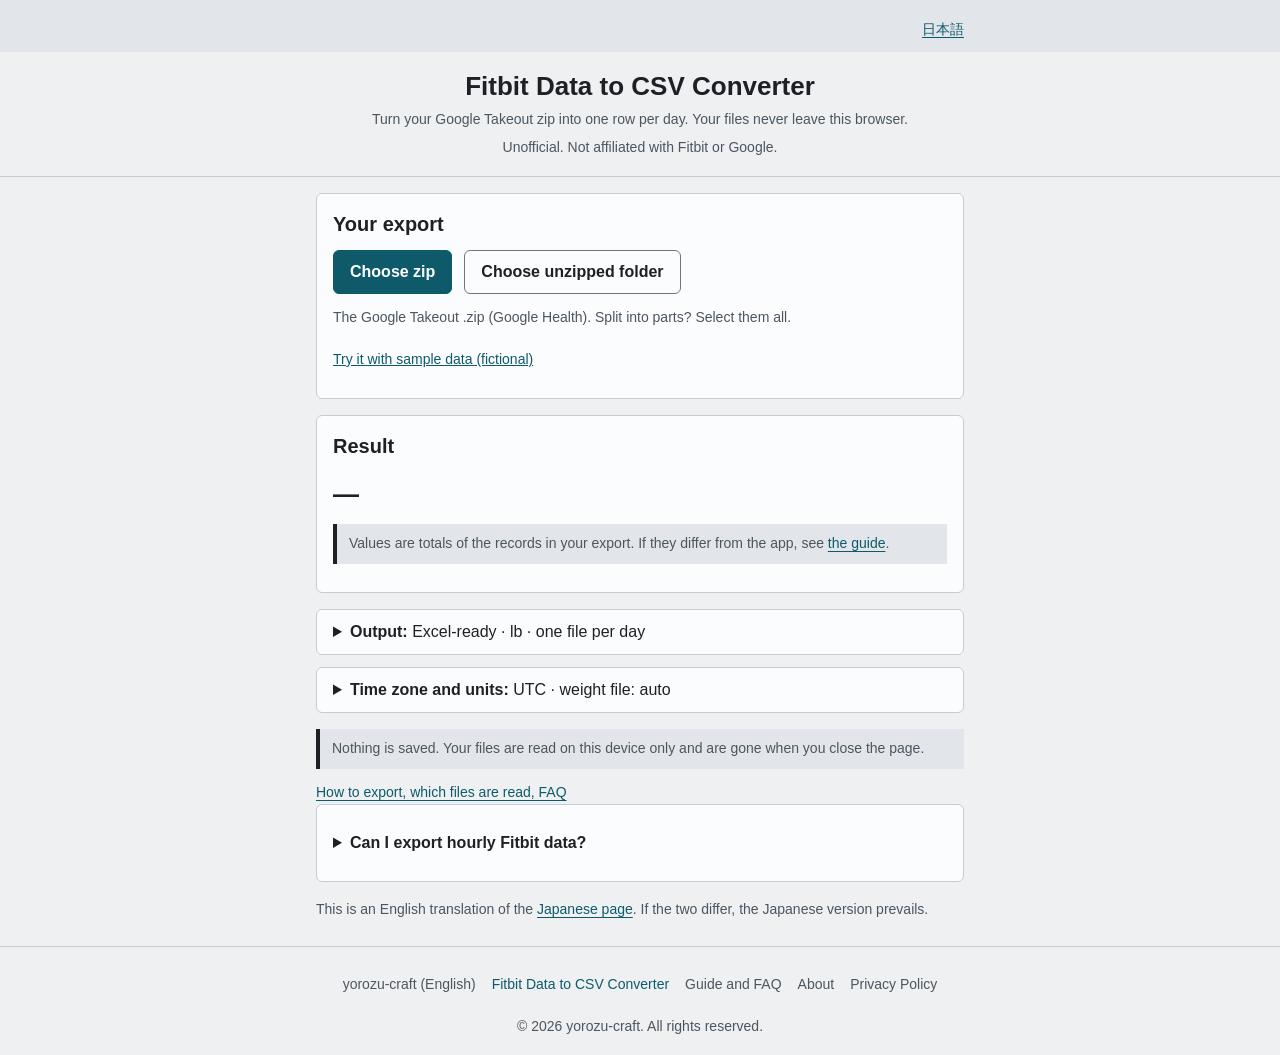
==== en/index.html @ 5a16e48a "英語のページの「Can I export hourly Fitbit data?」を <details>（問いを summary）に（D425。画面の文を減らす） Co-Authored-By: Cl" ====
<!DOCTYPE html>
<html lang="en">
<head>
  <meta charset="UTF-8">
  <meta name="viewport" content="width=device-width, initial-scale=1.0">
  <title>How Do I Export Fitbit Data? Steps, Sleep, Weight and Heart Rate to CSV, Excel or Google Sheets | yorozu-craft</title>
  <meta name="description" content="Convert your Fitbit export from Google Takeout into a CSV with one row per day: sleep, sleep score, steps, resting heart rate, weight and exercise. Opens in Excel. Runs in your browser; nothing is uploaded.">
  <meta name="robots" content="index, follow">
  <link rel="canonical" href="https://yorozu-craft.com/fitbit-export/en/">
  <link rel="alternate" hreflang="ja" href="https://yorozu-craft.com/fitbit-export/">
  <link rel="alternate" hreflang="en" href="https://yorozu-craft.com/fitbit-export/en/">
  <link rel="alternate" hreflang="x-default" href="https://yorozu-craft.com/fitbit-export/">

  <meta property="og:title" content="How Do I Export Fitbit Data? Steps, Sleep, Weight and Heart Rate to CSV, Excel or Google Sheets | yorozu-craft">
  <meta property="og:description" content="Turn your Fitbit Google Takeout zip into one CSV row per day: sleep, steps, resting heart rate, weight. Nothing is uploaded.">
  <meta property="og:type" content="website">
  <meta property="og:url" content="https://yorozu-craft.com/fitbit-export/en/">
  <meta property="og:site_name" content="yorozu-craft">
  <meta property="og:locale" content="en_US">
  <meta property="og:locale:alternate" content="ja_JP">
  <meta property="og:image" content="https://yorozu-craft.com/fitbit-export/og-image.png">
  <meta property="og:image:width" content="1200">
  <meta property="og:image:height" content="630">
  <meta name="twitter:card" content="summary_large_image">
  <meta name="theme-color" content="#eef0f2" media="(prefers-color-scheme: light)">
  <meta name="theme-color" content="#15191d" media="(prefers-color-scheme: dark)">

  <script type="application/ld+json">
  {
    "@context": "https://schema.org",
    "@type": "WebApplication",
    "name": "Fitbit Data to CSV Converter",
    "description": "Convert your Fitbit export from Google Takeout into a CSV with one row per day: sleep, sleep score, steps, resting heart rate, weight and exercise. Runs in your browser; nothing is uploaded.",
    "url": "https://yorozu-craft.com/fitbit-export/en/",
    "applicationCategory": "UtilitiesApplication",
    "operatingSystem": "All",
    "offers": { "@type": "Offer", "price": "0", "priceCurrency": "JPY" },
    "inLanguage": "en"
  }
  </script>

  <!-- Google AdSense: site ownership meta only. The ad script is off on thin pages until the AdSense review passes (2026-10-04) -->
  <meta name="google-adsense-account" content="ca-pub-5375267956079717">

  <link rel="icon" href="../favicon.svg" type="image/svg+xml">
  <link rel="apple-touch-icon" href="../apple-touch-icon.png">
  <link rel="manifest" href="../manifest.webmanifest">
  <link rel="stylesheet" href="../style.css">
</head>
<body>

  <p class="lang-switch no-print"><a href="../" hreflang="ja" lang="ja">日本語</a></p>

  <header class="app-header">
    <h1>Fitbit Data to CSV Converter</h1>
    <p class="subtitle">Turn your Google Takeout zip into one row per day. Your files never leave this browser.</p>
    <!-- 商標（REVIEW C7 R9） -->
    <p class="tm">Unofficial. Not affiliated with Fitbit or Google.</p>
  </header>

  <!-- 日本語版（../index.html）と同じ骨組み・同じ id。文は text.js の en。ファイルも設定も保存しない -->
  <main class="app-main">

    <fieldset class="card req" id="drop">
      <legend>Your export</legend>
      <div class="dropzone" id="dropzone">
        <div class="btn-row">
          <button type="button" class="btn btn-primary" id="pick-zip">Choose zip</button>
          <button type="button" class="btn" id="pick-dir">Choose unzipped folder</button>
        </div>
        <label class="hint" for="file-zip">The Google Takeout .zip (Google Health). Split into parts? Select them all.</label>
        <p class="small"><button type="button" class="linkbtn" id="try-sample">Try it with sample data (fictional)</button></p>
      </div>
      <input type="file" id="file-zip" accept=".zip,.json,.csv,application/zip" multiple hidden>
      <input type="file" id="file-dir" webkitdirectory multiple hidden>
    </fieldset>

    <section class="card" id="result-card" tabindex="-1" aria-labelledby="h-result">
      <h2 id="h-result">Result</h2>
      <div id="result-main" aria-live="polite">
        <p class="result-num" id="result">—</p>
        <p class="result-sub" id="result-sub"></p>
      </div>
      <div class="btn-row no-print" id="dl-row" hidden>
        <button type="button" class="btn btn-primary" id="dl-csv">Download CSV</button>
        <button type="button" class="btn" id="dl-md">Download Markdown (zip)</button>
        <button type="button" class="btn" id="dl-ex">Exercise list (CSV)</button>
      </div>
      <details class="rels" id="detail" hidden>
        <summary>Details (days per item, notes, last 7 days)</summary>
        <div class="table-wrap"><table class="mini" id="detail-table"></table></div>
        <ul class="notes" id="notes"></ul>
        <div class="table-wrap"><table class="mini" id="preview"></table></div>
      </details>
      <!-- data-keep: 値の出どころ（書き出しの記録をまとめたもので、アプリの表示と違うことがある）。D117 の目安と同じ役目 -->
      <p class="small" data-keep>Values are totals of the records in your export. If they differ from the app, see <a href="./guide.html#time">the guide</a>.</p>
    </section>

    <div class="opts">
      <details class="card opt" id="opt-out">
        <summary>Output: <span class="opt-state">Excel-ready · kg · one file per day</span></summary>
        <div class="field">
          <label for="wout">Weight unit</label>
          <select id="wout">
            <option value="kg" selected>Kilograms (kg)</option>
            <option value="lb">Pounds (lb)</option>
          </select>
        </div>
        <div class="field">
          <label class="check"><input type="checkbox" id="bom" checked> Add a BOM so Excel opens the CSV as UTF-8</label>
        </div>
        <div class="field">
          <label for="lang">Column names</label>
          <select id="lang">
            <option value="en" selected>English (date, steps …)</option>
            <option value="ja">Japanese</option>
          </select>
        </div>
        <div class="field">
          <label for="md-unit">Markdown files</label>
          <select id="md-unit">
            <option value="day" selected>One file per day (with frontmatter)</option>
            <option value="month">One file per month (table)</option>
          </select>
        </div>
        <div class="field">
          <label for="from">Date range (leave empty for all)</label>
          <div class="range"><input type="date" id="from" aria-label="Start date"> to <input type="date" id="to" aria-label="End date"></div>
        </div>
      </details>
      <details class="card opt" id="opt-time">
        <summary>Time zone and units: <span class="opt-state">—</span></summary>
        <div class="field">
          <label for="tz">Time zone for splitting days</label>
          <p class="hint">Step and exercise times are recorded in UTC.</p>
          <select id="tz"></select>
        </div>
        <div class="field">
          <label for="wunit">Unit in weight-YYYY-MM-DD.json</label>
          <select id="wunit">
            <option value="auto" selected>Auto (usually pounds)</option>
            <option value="lb">Pounds (lb)</option>
            <option value="kg">Kilograms (kg)</option>
          </select>
        </div>
      </details>
    </div>

    <!-- data-keep: 入れたファイルの扱い（保存しない・端末の外に出ない）。A2 の「入力は端末の外に出ない」と同じ役目 -->
    <p class="small" data-keep>Nothing is saved. Your files are read on this device only and are gone when you close the page.</p>
    <p class="small"><a href="./guide.html">How to export, which files are read, FAQ</a></p>

    <details class="card content" id="hourly">
      <summary>Can I export hourly Fitbit data?</summary>
      <p>Google Takeout keeps more detail than one value per day: the steps and heart rate files hold minute-level records, each with a time in UTC. This converter makes one row per day and does not write hourly rows.</p>
    </details>

    <p class="small translation-note">This is an English translation of the <a href="../" hreflang="ja">Japanese page</a>. If the two differ, the Japanese version prevails.</p>

  </main>

  <footer class="app-footer">
    <nav class="footer-nav" aria-label="Footer">
      <ul>
        <li><a href="../../en/">yorozu-craft (English)</a></li>
        <li><a href="./" aria-current="page">Fitbit Data to CSV Converter</a></li>
        <li><a href="./guide.html">Guide and FAQ</a></li>
        <li><a href="../../en/about.html">About</a></li>
        <li><a href="../../en/privacy-policy.html">Privacy Policy</a></li>
      </ul>
    </nav>
    <p>&copy; 2026 yorozu-craft. All rights reserved.</p>
  </footer>

  <script src="../constants.js"></script>
  <script src="../text.js"></script>
  <script src="../screen.js"></script>
  <script src="../zip.js"></script>
  <script src="../calc.js"></script>
  <script src="../main.js"></script>
  <!-- Cloudflare Web Analytics（Cookie を使わないアクセス解析） --><script type='module' src='https://static.cloudflareinsights.com/beacon.min.js' data-cf-beacon='{"token": "b79bf821e1fd4b6683866d493b1de426"}'></script><!-- End Cloudflare Web Analytics -->
</body>
</html>
---- style.css ----
/* Fitbit データ CSV 変換 — yorozu-common v2 の皮に載せる。色・字・角・線はトークン（--bg / --card / --text / --muted / --accent / --border / --radius / --sp-* / --fs-*）だけ。
   暗い表示は端末の設定に自動で合わせる（トークンの差し替えは皮が持つ） */
/* yorozu-common:begin v2 — サイト共通の土台と皮。正本は youheioonuki.github.io の tools/common/v2/base.css と skin.css（yorozu-plans DESIGN.md）。
   この begin〜end の間は手で直さない（tools/sync-common.mjs で全ツールに配る。ツール固有の上書きは end の後に書く） */
/* yorozu-common v2 土台の層（yorozu-plans ROADMAP 7.98 D369、DESIGN.md）。すべてのページ（見せる・遊ぶ・世界を持つページも）に当てる。
   見た目（色・字・面）は持たない: リセット、押せる高さ、フォーカスの輪、入力の字の大きさ、読み上げの隠し字、動きを減らす設定、印刷で広告を出さない。
   色の値は各ページか共通の皮（skin.css）が --focus-ring・--focus・--muted・--error を決める。無ければ下の既定
   出どころ（v1 から引き継ぎ。2026-10-03 確認、yorozu-plans 企画書 59）: デジタル庁デザインシステム https://design.digital.go.jp/dads/ のコンテンツを加工して作成
   （フォーカスの輪・字の大きさの下限・入力欄のエラー表示。値は @digital-go-jp/design-tokens 2.0.1、MIT, (c) 2023 デジタル庁）。
   GOV.UK Frontend 6.5.1（MIT, (c) Crown copyright）の考え方: visually-hidden、エラーの文の前に読み上げ用の語 */
:root { --tap: 44px; --sp-1: 0.25rem; --sp-2: 0.5rem; --sp-3: 0.75rem; --sp-4: 1rem; --sp-6: 1.5rem; --sp-8: 2rem; --fs-s: 0.875rem; --fs-m: 1rem; --fs-l: 1.25rem; --fs-xl: 1.625rem; }
*, *::before, *::after { box-sizing: border-box; margin: 0; padding: 0; }
[hidden] { display: none !important; }
html { -webkit-text-size-adjust: 100%; text-size-adjust: 100%; }
:where(a, button, input, select, textarea, summary, [tabindex]):focus-visible {
  outline: 4px solid var(--focus-ring, #000); outline-offset: 2px; box-shadow: 0 0 0 2px var(--focus, #ffd43d);
}
@media (forced-colors: active) { :where(a, button, input, select, textarea, summary):focus-visible { outline-color: Highlight; } }
:where(input, select, textarea, button) { font: inherit; color: inherit; }
:where(input:not([type="checkbox"]):not([type="radio"]):not([type="range"]), select, textarea) { font-size: max(1rem, 16px); }
:where(button, summary, [role="button"]) { min-height: var(--tap); }
/* 1 つだけで置くリンク（nav の並び、使い方から道具へ戻るカード、言語の切り替え、パンくず）も押せる高さに。文中のリンクは対象外（WCAG 2.5.8。K192 の全巡回） */
:where(nav li > a, p.card > a:only-child, .lang-switch a, .crumb a) { display: inline-flex; align-items: center; min-height: var(--tap); }
[aria-invalid="true"] { border-color: var(--error, #ce0000) !important; }
.field-error { color: var(--error, #ce0000); font-weight: 700; margin-top: var(--sp-1); }
.visually-hidden {
  position: absolute !important; width: 1px !important; height: 1px !important; margin: 0 !important; padding: 0 !important;
  overflow: hidden !important; clip-path: inset(50%) !important; white-space: nowrap !important; border: 0 !important;
}
@media (prefers-reduced-motion: reduce) { *, *::before, *::after { animation-duration: 0.01ms !important; animation-iteration-count: 1 !important; transition-duration: 0.01ms !important; scroll-behavior: auto !important; } }
@media print { ins.adsbygoogle, .google-auto-placed, iframe[id^="aswift"], iframe[id^="google_ads"] { display: none !important; } }
/* yorozu-common v2 共通の皮（B「静かな道具」。yorozu-plans ROADMAP 7.94〜7.99 D364・D366・D369、正典は DESIGN.md）。
   当てるのは計算・制度・道具・読み物・案内（docs/content-classes.csv の「皮」が「共通」）。base.css の後、ページ自身の CSS の前に読む（ページが上書きできる）。
   土台だけのページは <html data-skin="base">（CSV の「皮」から機械で付ける）で、この皮はすべて外れる。同じ CSS を共通と土台のページが使っていても出し分けられる。
   どの規則も :where() で詳細度を上げない（トークンは 0、要素の規則は要素 1 つ分のまま）。影・装飾・2 色以上の強調・端末依存の明朝は使わない */
:where(html:not([data-skin="base"])) {
  color-scheme: light dark;
  --bg: #eef0f2; --bg-2: #e2e6ea; --card: #fbfcfd; --text: #1d2125; --muted: #4c565f;
  --accent: #0e5a6b; --accent-soft: #dcecef; --on-accent: #ffffff;
  --border: #c5ccd3; --input-border: #6b7782;
  --error: #ce0000; --ok: #197a4b; --focus: #ffd43d; --focus-ring: #000;
  --font-ui: "Noto Sans JP", "Noto Sans CJK JP", "Hiragino Sans", "Hiragino Kaku Gothic ProN", Meiryo, sans-serif;
  --lh-body: 1.7; --lh-tight: 1.4; --radius: 6px; --line-input: 2px;
}
@media (prefers-color-scheme: dark) {
  :where(html:not([data-skin="base"])) {
    --bg: #15191d; --bg-2: #1c2227; --card: #1a1f24; --text: #e8ecef; --muted: #a8b3bc;
    --accent: #6fc3d4; --accent-soft: #14323a; --on-accent: #0b1a1e;
    --border: #2f373e; --input-border: #7a8792; --error: #ff8a7a; --ok: #6fcf97; --focus: #000; --focus-ring: #ffd43d;
  }
}
:where(html:not([data-skin="base"])) body { font-family: var(--font-ui); background: var(--bg); color: var(--text); line-height: var(--lh-body); font-variant-numeric: tabular-nums; }
:where(html:not([data-skin="base"])) h1 { font-size: var(--fs-xl); font-weight: 800; line-height: var(--lh-tight); }
:where(html:not([data-skin="base"])) h2 { font-size: var(--fs-l); font-weight: 800; line-height: var(--lh-tight); }
:where(html:not([data-skin="base"])) h3 { font-size: var(--fs-m); font-weight: 800; }
:where(html:not([data-skin="base"])) a { color: var(--accent); text-decoration-thickness: 1px; text-underline-offset: 3px; }
@media (hover: hover) { :where(html:not([data-skin="base"])) a:hover { text-decoration-thickness: 3px; } }
:where(html:not([data-skin="base"])) :where(input, textarea)::placeholder { color: var(--muted); opacity: 1; }
/* 部品: 入力の箱 */
:where(html:not([data-skin="base"])) :where(input:not([type="checkbox"]):not([type="radio"]):not([type="range"]), select, textarea) { border: var(--line-input) solid var(--input-border); border-radius: var(--radius); background: var(--card); min-height: var(--tap); padding: var(--sp-1) var(--sp-3); }
:where(html:not([data-skin="base"])) :where(input, select, textarea):focus { border-color: var(--text); }
/* 部品: ボタン（主は塗り、副は線） */
:where(html:not([data-skin="base"])) :where(button, .btn) { border: 1px solid var(--input-border); border-radius: var(--radius); background: var(--card); color: var(--text); font-weight: 700; padding: 0 var(--sp-4); cursor: pointer; }
:where(html:not([data-skin="base"])) :where(button[type="submit"], .btn-primary) { background: var(--accent); border-color: var(--accent); color: var(--on-accent); }
/* <a> のボタンは a { color } に負けないよう、詳細度を 1 段だけ上げる（D416。主は副の後に書いて勝たせる） */
:where(html:not([data-skin="base"])) a.btn { color: var(--text); }
:where(html:not([data-skin="base"])) a.btn-primary { color: var(--on-accent); }
/* 部品: チップ・面・折りたたみ（開閉の印 ▶ を残すため list-item のまま、高さは上下の余白と土台の min-height で）・結果の数字・注意の帯・固定バー */
:where(html:not([data-skin="base"])) :where(.chip) { display: inline-flex; align-items: center; min-height: var(--tap); padding: 0 var(--sp-3); border: 1px solid var(--input-border); border-radius: var(--radius); color: var(--text); text-decoration: none; font-weight: 700; }
:where(html:not([data-skin="base"])) :where(.card) { background: var(--card); border: 1px solid var(--border); border-radius: var(--radius); padding: var(--sp-4); }
:where(html:not([data-skin="base"])) :where(details) > summary { padding-block: var(--sp-2); cursor: pointer; font-weight: 700; }
:where(html:not([data-skin="base"])) :where(.result-num, .money, output) { font-size: var(--fs-xl); font-weight: 800; }
:where(html:not([data-skin="base"])) :where(.notice, [data-keep]) { border-left: 4px solid var(--text); background: var(--bg-2); padding: var(--sp-2) var(--sp-3); }
:where(html:not([data-skin="base"])) :where(.fixed-bar) { position: sticky; bottom: 0; background: var(--card); border-top: 1px solid var(--border); padding: var(--sp-2) var(--sp-4); }
/* yorozu-common:end */

/* ヘッダー */
.app-header { text-align: center; padding: var(--sp-4); border-bottom: 1px solid var(--border); }
.app-header .subtitle { font-size: var(--fs-s); color: var(--muted); margin-top: var(--sp-1); }
.app-header .tm { font-size: var(--fs-s); color: var(--muted); margin-top: var(--sp-1); }
.app-header > p { max-width: 40em; margin-left: auto; margin-right: auto; }

/* 日英の切り替え（README「ツールを追加するとき」23） */
.lang-switch { text-align: right; font-size: var(--fs-s); padding: var(--sp-2) max(var(--sp-4), calc((100% - 680px) / 2 + var(--sp-4))) 0; background: var(--bg-2); }

/* レイアウト */
.app-main { max-width: 680px; margin: 0 auto; padding: var(--sp-4); }
.card { margin-bottom: var(--sp-4); }
.card h2 { margin-bottom: var(--sp-3); }
fieldset.card { min-width: 0; }
.req legend { float: left; width: 100%; font-size: var(--fs-l); font-weight: 800; line-height: var(--lh-tight); margin-bottom: var(--sp-3); }   /* legend を枠の上に載せず、h2 と同じ見た目で枠の中に置く */
.req legend + * { clear: both; }

/* 入力 */
.field { margin-bottom: var(--sp-4); }
.field label { display: block; font-weight: 700; margin-bottom: var(--sp-1); }
.field .hint { font-size: var(--fs-s); color: var(--muted); margin-bottom: var(--sp-2); }
.field input[type="number"], .field input[type="text"], .field select { width: 100%; max-width: 16rem; }
.field label.check { display: flex; gap: var(--sp-2); align-items: center; font-weight: 400; min-height: var(--tap); }
.field label.check input { width: 1.25rem; height: 1.25rem; flex: none; }
.range { display: flex; flex-wrap: wrap; gap: var(--sp-2); align-items: center; }
.range input { flex: 1 1 9rem; min-width: 0; }
.btn-row { display: flex; flex-wrap: wrap; gap: var(--sp-3); margin: var(--sp-3) 0; }

/* ファイルの選択（ドロップも可） */
#drop.dragging .dropzone { outline: 2px dashed var(--accent); outline-offset: var(--sp-2); }
label.hint { display: block; font-size: var(--fs-s); color: var(--muted); }
.linkbtn { background: none; border: none; padding: 0; color: var(--accent); text-decoration: underline; font-weight: 400; }

/* 結果 */
.result-sub { font-size: var(--fs-s); color: var(--muted); }
details.rels { margin-top: var(--sp-3); }
.table-wrap { overflow-x: auto; margin: var(--sp-1) 0 var(--sp-3); }
table.mini { border-collapse: collapse; font-size: var(--fs-s); min-width: 100%; }
table.mini caption { text-align: left; font-weight: 700; padding: var(--sp-1) 0; }
table.mini th, table.mini td { border-bottom: 1px solid var(--border); padding: var(--sp-1) var(--sp-2); text-align: left; white-space: nowrap; }
.notes { font-size: var(--fs-s); padding-left: 1.2rem; margin: var(--sp-1) 0 var(--sp-3); }
.notes li + li { margin-top: var(--sp-1); }

/* くわしく入れる（1 グループ 1 つの details）。summary の .opt-state に今の状態を出す（screen.js の detailsSummary） */
.opts { margin-bottom: var(--sp-4); }
details.card.opt { padding: 0 var(--sp-4); margin-bottom: var(--sp-3); }
details.card.opt[open] { padding-bottom: var(--sp-4); }
details.card.opt[open] > summary { border-bottom: 1px solid var(--border); margin-bottom: var(--sp-4); }
.opt-state { color: var(--text); font-weight: 400; overflow-wrap: anywhere; }

/* 読みもの（guide.html） */
.content h3 { margin: var(--sp-4) 0 var(--sp-1); }
.content p + p { margin-top: var(--sp-2); }
.content ul, .content ol { padding-left: 1.3rem; margin: var(--sp-1) 0; }
.faq dt { font-weight: 700; margin-top: var(--sp-4); }
.faq dt::before { content: 'Q. '; color: var(--accent); }
.faq dd { color: var(--muted); padding: var(--sp-1) 0 var(--sp-2) 1.2rem; border-bottom: 1px solid var(--border); }
.small { font-size: var(--fs-s); color: var(--muted); margin-top: var(--sp-2); }
.small[data-keep] { margin-bottom: var(--sp-3); }

/* この道具について（結果の後ろの折りたたみ。使い方ページの要約。AdSense 審査 2026-10-04） */
details.card.opt.about-tool > summary { white-space: normal; }   /* 長い summary を折り返す */
details.about-tool h3 { margin: var(--sp-4) 0 var(--sp-1); }
details.about-tool ul { padding-left: 1.2rem; margin: var(--sp-1) 0 var(--sp-2); }

/* フッター */
.app-footer { text-align: center; padding: var(--sp-4); font-size: var(--fs-s); color: var(--muted); border-top: 1px solid var(--border); margin-top: var(--sp-2); }
.footer-nav ul { list-style: none; display: flex; justify-content: center; flex-wrap: wrap; gap: var(--sp-2) var(--sp-4); margin-bottom: var(--sp-2); }
.footer-nav a { color: var(--muted); text-decoration: none; }
.footer-nav a:hover, .footer-nav a[aria-current="page"] { color: var(--accent); }

@media print {
  .no-print { display: none !important; }
  /* 印刷では折りたたみの中も出す（内訳・入れた値を紙に残す） */
  main details::details-content { content-visibility: visible; display: block; }
}
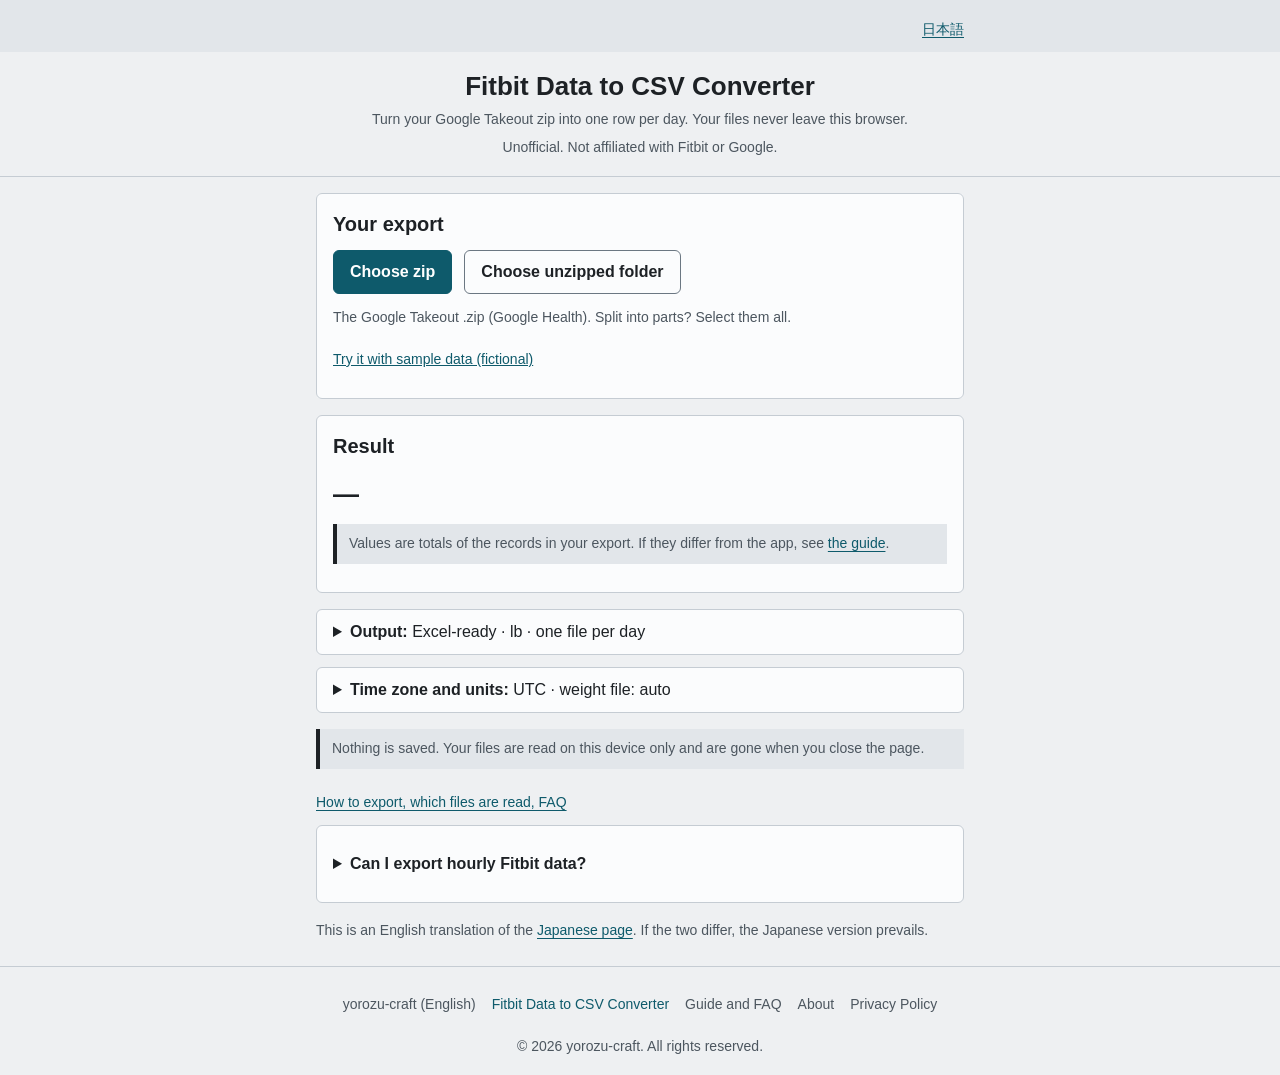
==== commit a68f2136: "押す所の残りを出どころで直す・英語の Changelog の行末のピリオドを外す（Q-548） - 使い方へのリンクだけの行 p.small > a が高さ 20px → p.link-row と規則" ====
--- a/en/index.html
+++ b/en/index.html
@@ -49,13 +49,14 @@
 </head>
 <body>
 
-  <p class="lang-switch no-print"><a href="../" hreflang="ja" lang="ja">日本語</a></p>
-
-  <header class="app-header">
-    <h1>Fitbit Data to CSV Converter</h1>
-    <p class="subtitle">Turn your Google Takeout zip into one row per day. Your files never leave this browser.</p>
-    <!-- 商標（REVIEW C7 R9） -->
-    <p class="tm">Unofficial. Not affiliated with Fitbit or Google.</p>
+  <header>
+    <p class="lang-switch no-print"><a href="../" hreflang="ja" lang="ja">日本語</a></p>
+    <div class="app-header">
+      <h1>Fitbit Data to CSV Converter</h1>
+      <p class="subtitle">Turn your Google Takeout zip into one row per day. Your files never leave this browser.</p>
+      <!-- 商標（REVIEW C7 R9） -->
+      <p class="tm">Unofficial. Not affiliated with Fitbit or Google.</p>
+    </div>
   </header>
 
   <!-- 日本語版（../index.html）と同じ骨組み・同じ id。文は text.js の en。ファイルも設定も保存しない -->
@@ -81,6 +82,11 @@
         <p class="result-num" id="result">—</p>
         <p class="result-sub" id="result-sub"></p>
       </div>
+      <!-- 項目 × 月の升目（main.js が SVG を描く。Q-317） -->
+      <div class="grid" id="grid" hidden></div>
+      <!-- 2 つの列を 1 日 1 点で並べる図（main.js が押す所と SVG を描く。Q-426） -->
+      <div class="scatter" id="scatter" hidden></div>
+      <div class="scatter yoy" id="yoy" hidden></div>
       <div class="btn-row no-print" id="dl-row" hidden>
         <button type="button" class="btn btn-primary" id="dl-csv">Download CSV</button>
         <button type="button" class="btn" id="dl-md">Download Markdown (zip)</button>
@@ -148,7 +154,7 @@
 
     <!-- data-keep: 入れたファイルの扱い（保存しない・端末の外に出ない）。A2 の「入力は端末の外に出ない」と同じ役目 -->
     <p class="small" data-keep>Nothing is saved. Your files are read on this device only and are gone when you close the page.</p>
-    <p class="small"><a href="./guide.html">How to export, which files are read, FAQ</a></p>
+    <p class="small link-row"><a href="./guide.html">How to export, which files are read, FAQ</a></p>
 
     <details class="card content" id="hourly">
       <summary>Can I export hourly Fitbit data?</summary>
@@ -172,6 +178,7 @@
     <p>&copy; 2026 yorozu-craft. All rights reserved.</p>
   </footer>
 
+  <script src="../used.js"></script>
   <script src="../constants.js"></script>
   <script src="../text.js"></script>
   <script src="../screen.js"></script>
--- a/style.css
+++ b/style.css
@@ -133,11 +133,42 @@
 .faq dd { color: var(--muted); padding: var(--sp-1) 0 var(--sp-2) 1.2rem; border-bottom: 1px solid var(--border); }
 .small { font-size: var(--fs-s); color: var(--muted); margin-top: var(--sp-2); }
 .small[data-keep] { margin-bottom: var(--sp-3); }
+p.link-row > a:only-child { display: inline-flex; align-items: center; min-height: var(--tap); }   /* 使い方へのリンクだけの行も押せる高さに（Q-548） */
 
 /* この道具について（結果の後ろの折りたたみ。使い方ページの要約。AdSense 審査 2026-10-04） */
 details.card.opt.about-tool > summary { white-space: normal; }   /* 長い summary を折り返す */
 details.about-tool h3 { margin: var(--sp-4) 0 var(--sp-1); }
 details.about-tool ul { padding-left: 1.2rem; margin: var(--sp-1) 0 var(--sp-2); }
+
+/* 項目 × 月の升目（main.js が SVG を描く。1 年 1 枚を下に積むので横にあふれない。Q-317） */
+.grid { margin: var(--sp-3) 0; }
+.grid-caption { font-size: var(--fs-s); font-weight: 700; }
+.grid-year { display: block; width: 100%; max-width: 26rem; height: auto; margin-top: var(--sp-2); }
+.grid-year text { font-size: 11px; fill: var(--text); }
+.grid-year .g-year { font-weight: 700; }
+.grid-year .g-month { text-anchor: middle; fill: var(--muted); }
+.g-frame { fill: none; stroke: var(--input-border); stroke-width: 1; }
+.g-fill { fill: var(--accent); }
+.g-dot { fill: var(--on-accent); }
+.grid-legend { display: flex; flex-wrap: wrap; gap: var(--sp-1) var(--sp-3); font-size: var(--fs-s); color: var(--muted); margin-top: var(--sp-2); }
+.grid-legend span { display: inline-flex; align-items: center; gap: var(--sp-1); }
+@media (forced-colors: active) { .g-frame { stroke: CanvasText; } .g-fill { fill: CanvasText; } .g-dot { fill: Canvas; } .grid-year text { fill: CanvasText; } }
+
+/* 2 つの列を 1 日 1 点で並べる図（main.js が描く。押す所は 44 px・間 8 px。Q-426） */
+.scatter { margin: var(--sp-3) 0; }
+.sc-axis { display: flex; flex-wrap: wrap; align-items: center; gap: 8px; margin-top: var(--sp-2); }
+.sc-axis-name { font-weight: 700; min-width: 1.5em; }
+.sc-btn { min-height: var(--tap); min-width: var(--tap); padding: 0 var(--sp-3); font-size: var(--fs-s); font-weight: 400; }
+.sc-btn[aria-pressed="true"] { background: var(--accent); border-color: var(--accent); color: var(--on-accent); font-weight: 700; }
+.sc-btn:disabled { opacity: 0.4; cursor: default; }
+.scatter-svg { display: block; width: 100%; max-width: 26rem; height: auto; margin-top: var(--sp-3); }
+.s-axis { stroke: var(--input-border); stroke-width: 1; }
+.s-tick { font-size: 10px; fill: var(--muted); text-anchor: middle; }
+.s-tick.s-end, .s-tick.s-y { text-anchor: end; }
+.s-dot { fill: var(--accent); fill-opacity: 0.4; }
+.s-sel { fill: none; stroke: var(--text); stroke-width: 2; }
+.sc-read { min-height: 1.5em; font-size: var(--fs-s); font-variant-numeric: tabular-nums; margin-top: var(--sp-1); overflow-wrap: anywhere; }
+@media (forced-colors: active) { .s-axis, .s-sel { stroke: CanvasText; } .s-dot, .s-tick { fill: CanvasText; } .sc-btn[aria-pressed="true"] { border-width: 3px; } }
 
 /* フッター */
 .app-footer { text-align: center; padding: var(--sp-4); font-size: var(--fs-s); color: var(--muted); border-top: 1px solid var(--border); margin-top: var(--sp-2); }
@@ -150,3 +181,9 @@
   /* 印刷では折りたたみの中も出す（内訳・入れた値を紙に残す） */
   main details::details-content { content-visibility: visible; display: block; }
 }
+/* 月ごとの平均を年ごとの線で重ねる図（Q-508）。濃くした年だけ線を太く、ほかの年は薄く */
+.yoy-line { fill: none; stroke: var(--muted); stroke-width: 1; opacity: 0.45; }
+.yoy-dot { fill: var(--muted); opacity: 0.45; }
+.yoy-on .yoy-line { stroke: var(--accent); stroke-width: 2.25; opacity: 1; }
+.yoy-on .yoy-dot { fill: var(--accent); opacity: 1; }
+@media (forced-colors: active) { .yoy-line { stroke: CanvasText; } .yoy-dot { fill: CanvasText; } .yoy-on .yoy-line { stroke: Highlight; } .yoy-on .yoy-dot { fill: Highlight; } }
